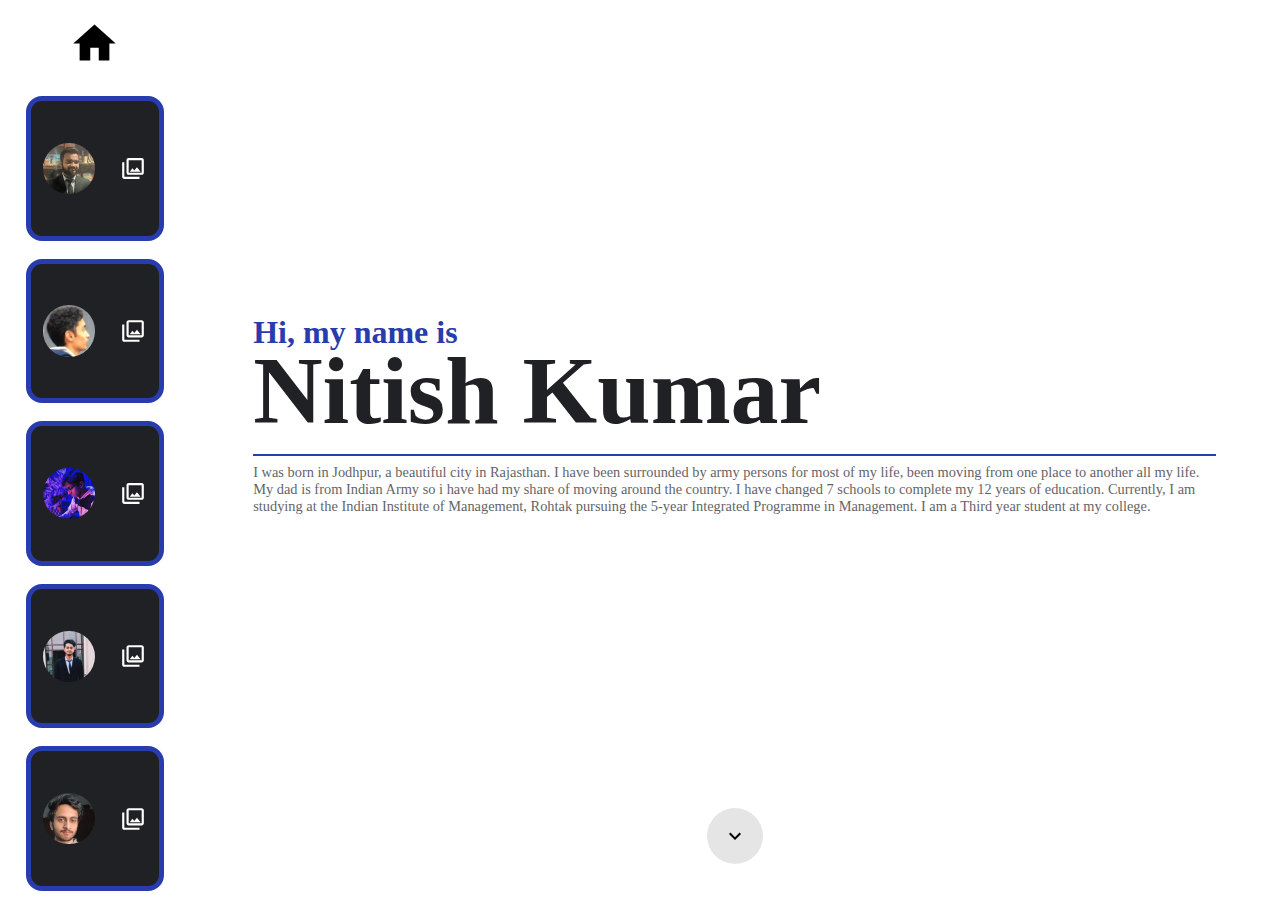
==== students/biography/nitish.html @ 6e995bc8 "first commit" ====
<!DOCTYPE html>
<html lang="en">

<head>
    <meta charset="UTF-8">
    <meta http-equiv="X-UA-Compatible" content="IE=edge">
    <meta name="viewport" content="width=device-width, initial-scale=1.0">
    <title>About Nitish</title>
    <link rel="stylesheet" href="../custom-css/nitish.css">
    <link rel="stylesheet" href="../../css/style.css">
    <link rel="stylesheet" href="../students.css">
    <link rel="stylesheet" href="../biography/biography.css">
    <link rel="shortcut icon" href="../../images/IIMR_Logo.png" type="image/x-icon">
</head>

<body>
    <nav>
        <ul>
            <li class="nav-home">
                <a class="image-wrapper nav-icon" href="../../index.html">
                    <img src="../../images/icons/home_black.svg" alt="Go back Home">
                </a>
            </li>
            <li class="nav-sub-box">
                <a class="image-wrapper nav-pfp" href="#">
                    <img src="../../images/pfp/nitish.png" alt="About Nitish">
                </a>
                <a class="image-wrapper nav-icon" href="../gallery/nitish.html">
                    <img src="../../images/icons/album_white.svg" alt="Nitish's Gallery">
                </a>
            </li>
            <li class="nav-sub-box">
                <a class="image-wrapper nav-pfp" href="../biography/parth_m.html">
                    <img src="../../images/pfp/parth_m.jpeg" alt="About Parth Mankad">
                </a>
                <a class="image-wrapper nav-icon" href="../gallery/parth_m.html">
                    <img src="../../images/icons/album_white.svg" alt="Parth Mankad's Gallery">
                </a>
            </li>
            <li class="nav-sub-box">
                <a class="image-wrapper nav-pfp" href="../biography/parth_r.html">
                    <img src="../../images/pfp/parth_r.jpg" alt="About Parth Rastogi">
                </a>
                <a class="image-wrapper nav-icon" href="../gallery/parth_r.html">
                    <img src="../../images/icons/album_white.svg" alt="Parth Rastogi's Gallery">
                </a>
            </li>
            <li class="nav-sub-box">
                <a class="image-wrapper nav-pfp" href="../biography/pratham.html">
                    <img src="../../images/pfp/pratham.jpeg" alt="About Pratham">
                </a>
                <a class="image-wrapper nav-icon" href="../gallery/pratham.html">
                    <img src="../../images/icons/album_white.svg" alt="Pratham's Gallery">
                </a>
            </li>
            <li class="nav-sub-box">
                <a class="image-wrapper nav-pfp" href="../biography/priyam.html">
                    <img src="../../images/pfp/priyam.jpg" alt="About Priyam">
                </a>
                <a class="image-wrapper nav-icon" href="../gallery/priyam.html">
                    <img src="../../images/icons/album_white.svg" alt="Priyam's Gallery">
                </a>
            </li>
        </ul>
    </nav>
    <main>
        <section class="biography" id="top">
            <div class="bio-heading">
                <h3> Hi, my name is</h3>
                <h1>Nitish Kumar</h1>
            </div>
            <hr class="bio-divider">
            <div class="bio-para">
                <p>
                    I was born in Jodhpur, a beautiful city in Rajasthan. I have been surrounded by army persons for
                    most of my life, been moving from one place to another all my life. My dad is from Indian Army so i
                    have had my share of moving around the country. I have changed 7 schools to complete my 12 years of
                    education. Currently, I am studying at the Indian Institute of Management, Rohtak pursuing the
                    5-year Integrated Programme in Management. I am a Third year student at my college.
                </p>
                <a class="image-wrapper scroll" href="#video-section">
                    <img src="../../images/icons/down.svg" alt="Scroll Down">
                </a>
            </div>
        </section>
        <section id="video-section" class="video">
            <div class="vid-heading">
                <h1>Video</h1>
                <p> &nbsp; of me browsing this website</p>
            </div>
            <div class="vid-wrapper">
                <iframe src="https://drive.google.com/file/d/1rbNiop6tGBAdlaPftFbV44vJOFFwBZuq/preview" frameborder="0"
                    allow="fullscreen"></iframe>
            </div>

        </section>
    </main>
</body>

</html>
---- students/custom-css/nitish.css ----
:root {
  --accent-3: rgb(40, 60, 173);
}

#photo-1:hover ~ .big-screen {
  background-image: url(../../images/nitish/one.jpg);
}

#photo-2:hover ~ .big-screen {
  background-image: url(../../images/nitish/two.jpg);
}

#photo-3:hover ~ .big-screen {
  background-image: url(../../images/nitish/three.jpg);
}

#photo-4:hover ~ .big-screen {
  background-image: url(../../images/nitish/four.jpg);
}
---- css/style.css ----
:root {
  --accent-1: rgba(32, 33, 36, 255);
  --accent-2: rgb(255, 255, 255, 255);
}

@import url("https://fonts.googleapis.com/css2?family=Poppins:ital,wght@0,100;0,400;0,700;1,100;1,400;1,700&display=swap");

html {
  scroll-behavior: smooth;
  padding: 0;
  margin: 0;
}

body {
  height: 100vh;
  margin: 0;
  padding: 0;
  color: var(--accent-1);
  font-family: "Poppins";
  animation: fadeIn ease 1s;
}

a {
  text-decoration: none;
  color: inherit;
}

p {
  margin: 0;
}

h1 {
  margin: 0;
}

h3 {
  margin: 0;
}

.image-wrapper {
  display: flex;
  justify-content: center;
  align-items: center;
}

.image-wrapper img {
  width: 100%;
}

.scroll {
  width: fit-content;
  border-radius: 50%;
  margin: 5vh;
  padding: 1em;
  background-color: rgba(0, 0, 0, 0.1);
}

.scroll:active {
  background-color: rgba(0, 0, 0, 0.3);
}

@keyframes fadeIn {
  0% {
    opacity: 0;
  }
  100% {
    opacity: 1;
  }
}
---- students/students.css ----
body {
  display: flex;
  flex-direction: row;
  overflow-y: hidden;
}

nav {
  height: 100vh;
  display: flex;
  flex-direction: column;
}

nav ul {
  list-style-type: none;
  margin: 0;
  padding: 0;
  flex: 1;
  display: flex;
  flex-direction: column;
  justify-content: space-evenly;
  align-items: center;
}

.nav-home {
  flex: 1;
}

.nav-sub-box {
  flex: 2;
  background-color: var(--accent-1);
  border-radius: 1em;
}

nav ul li {
  display: flex;
  flex-direction: column;
  justify-content: space-evenly;
  align-items: center;
  margin: 1vh 2vw;
  width: 10vw;
}

.nav-sub-box {
  border: 5px solid var(--accent-3);
}

nav ul li a {
  box-sizing: border-box;
  padding: 1vh 1vw;
}

.nav-sub-box .nav-pfp {
  flex: 2;
}

.nav-sub-box .nav-icon {
  flex: 1;
}

.nav-sub-box .nav-pfp img {
  border-radius: 50%;
}

.nav-home .nav-icon {
  flex: 0.5;
}

main {
  width: 100%;
  scroll-behavior: smooth;
  overflow-y: auto;
}

@media screen and (min-width: 426px) {
  nav ul li {
    flex-direction: row;
    transition: flex 0.5s;
    width: 10vw;
  }

  nav ul li:hover {
    flex: 3;
  }

  nav ul li a {
    transition: flex 0.5s;
  }

  .nav-sub-box .nav-icon:hover {
    flex: 2;
  }

  .nav-sub-box .nav-pfp:hover {
    flex: 3;
  }

  .nav-home .nav-icon:hover {
    flex: 0.75;
  }
}
---- students/biography/biography.css ----
main {
  padding: 0 5vw;
}

.biography {
  height: 101vh;
  display: flex;
  flex-direction: column;
}

.bio-heading {
  flex: 1;
  display: flex;
  flex-direction: column;
  justify-content: flex-end;
}

.bio-heading h1 {
  font-size: clamp(2.5rem, 8vw, 6rem);
}

.bio-heading h3 {
  font-size: clamp(1rem, 5vw, 2rem);
  color: var(--accent-3);
  line-height: 0.3rem;
}

.bio-para {
  flex: 1;
  display: flex;
  flex-direction: column;
  justify-content: space-between;
  align-items: center;
}

.bio-para p {
  font-size: clamp(0.5em, 2vw, 0.9em);
  opacity: 0.7;
}

.bio-divider {
  border: none;
}

.video {
  display: flex;
  flex-direction: column;
  justify-content: space-evenly;
  height: 100vh;
}

.vid-heading h1 {
  font-size: clamp(3rem, 5vw, 4rem);
  line-height: 1em;
}

.vid-heading p {
  font-size: 0.9em;
  opacity: 0.7;
}

.vid-wrapper {
  display: flex;
  justify-content: center;
  align-items: center;
}

.vid-wrapper iframe {
  width: 60vw;
  aspect-ratio: 16/9;
  border-radius: 1em;
  border: 10px solid var(--accent-3);
}

@media screen and (min-width: 768px) {
  .bio-divider {
    border: none;
    border-top: 2px solid var(--accent-3);
    width: 100%;
  }
}
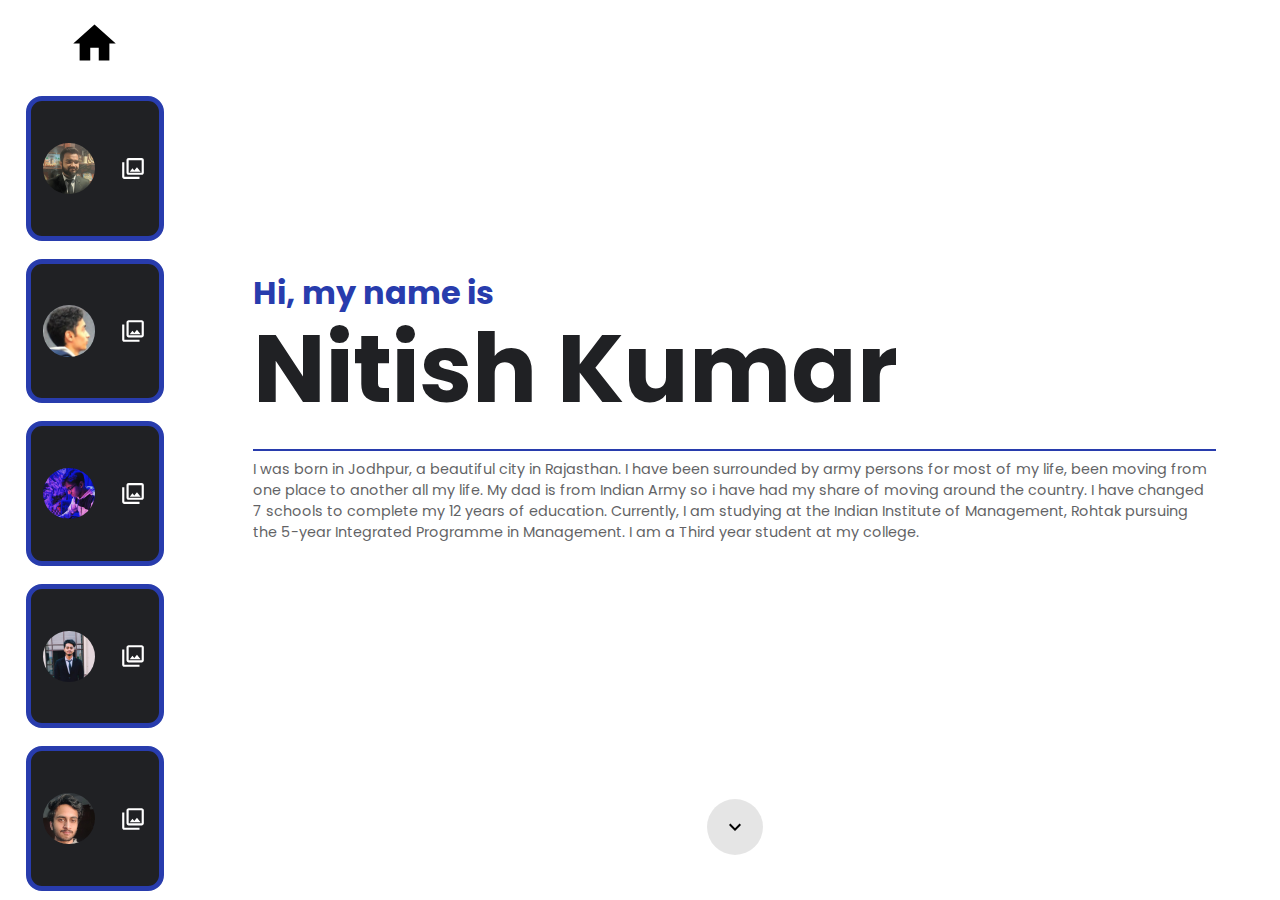
==== commit 68a02071: "Adding videos" ====
--- a/students/biography/nitish.html
+++ b/students/biography/nitish.html
@@ -89,7 +89,7 @@
                 <p> &nbsp; of me browsing this website</p>
             </div>
             <div class="vid-wrapper">
-                <iframe src="https://drive.google.com/file/d/1rbNiop6tGBAdlaPftFbV44vJOFFwBZuq/preview" frameborder="0"
+                <iframe src="https://drive.google.com/file/d/1k9jgdRPp1rclttC3tVuPuegiiMl_aKwX/preview" frameborder="0"
                     allow="fullscreen"></iframe>
             </div>
 
--- a/students/custom-css/nitish.css
+++ b/students/custom-css/nitish.css
@@ -1,19 +1,3 @@
 :root {
   --accent-3: rgb(40, 60, 173);
 }
-
-#photo-1:hover ~ .big-screen {
-  background-image: url(../../images/nitish/one.jpg);
-}
-
-#photo-2:hover ~ .big-screen {
-  background-image: url(../../images/nitish/two.jpg);
-}
-
-#photo-3:hover ~ .big-screen {
-  background-image: url(../../images/nitish/three.jpg);
-}
-
-#photo-4:hover ~ .big-screen {
-  background-image: url(../../images/nitish/four.jpg);
-}
--- a/css/style.css
+++ b/css/style.css
@@ -1,9 +1,9 @@
+@import url("https://fonts.googleapis.com/css2?family=Poppins:ital,wght@0,100;0,400;0,700;1,100;1,400;1,700&display=swap");
+
 :root {
   --accent-1: rgba(32, 33, 36, 255);
   --accent-2: rgb(255, 255, 255, 255);
 }
-
-@import url("https://fonts.googleapis.com/css2?family=Poppins:ital,wght@0,100;0,400;0,700;1,100;1,400;1,700&display=swap");
 
 html {
   scroll-behavior: smooth;
@@ -16,7 +16,7 @@
   margin: 0;
   padding: 0;
   color: var(--accent-1);
-  font-family: "Poppins";
+  font-family: "Poppins", sans-serif;
   animation: fadeIn ease 1s;
 }
 
--- a/students/students.css
+++ b/students/students.css
@@ -5,7 +5,7 @@
 }
 
 nav {
-  height: 100vh;
+  height: 90vh;
   display: flex;
   flex-direction: column;
 }
@@ -72,6 +72,10 @@
 }
 
 @media screen and (min-width: 426px) {
+  nav {
+    height: 100vh;
+  }
+
   nav ul li {
     flex-direction: row;
     transition: flex 0.5s;
--- a/students/biography/biography.css
+++ b/students/biography/biography.css
@@ -3,7 +3,7 @@
 }
 
 .biography {
-  height: 101vh;
+  height: 90vh;
   display: flex;
   flex-direction: column;
 }
@@ -34,7 +34,7 @@
 }
 
 .bio-para p {
-  font-size: clamp(0.5em, 2vw, 0.9em);
+  font-size: clamp(0.7em, 2vw, 0.9em);
   opacity: 0.7;
 }
 
@@ -73,6 +73,10 @@
 }
 
 @media screen and (min-width: 768px) {
+  .biography {
+    height: 100vh;
+  }
+
   .bio-divider {
     border: none;
     border-top: 2px solid var(--accent-3);
